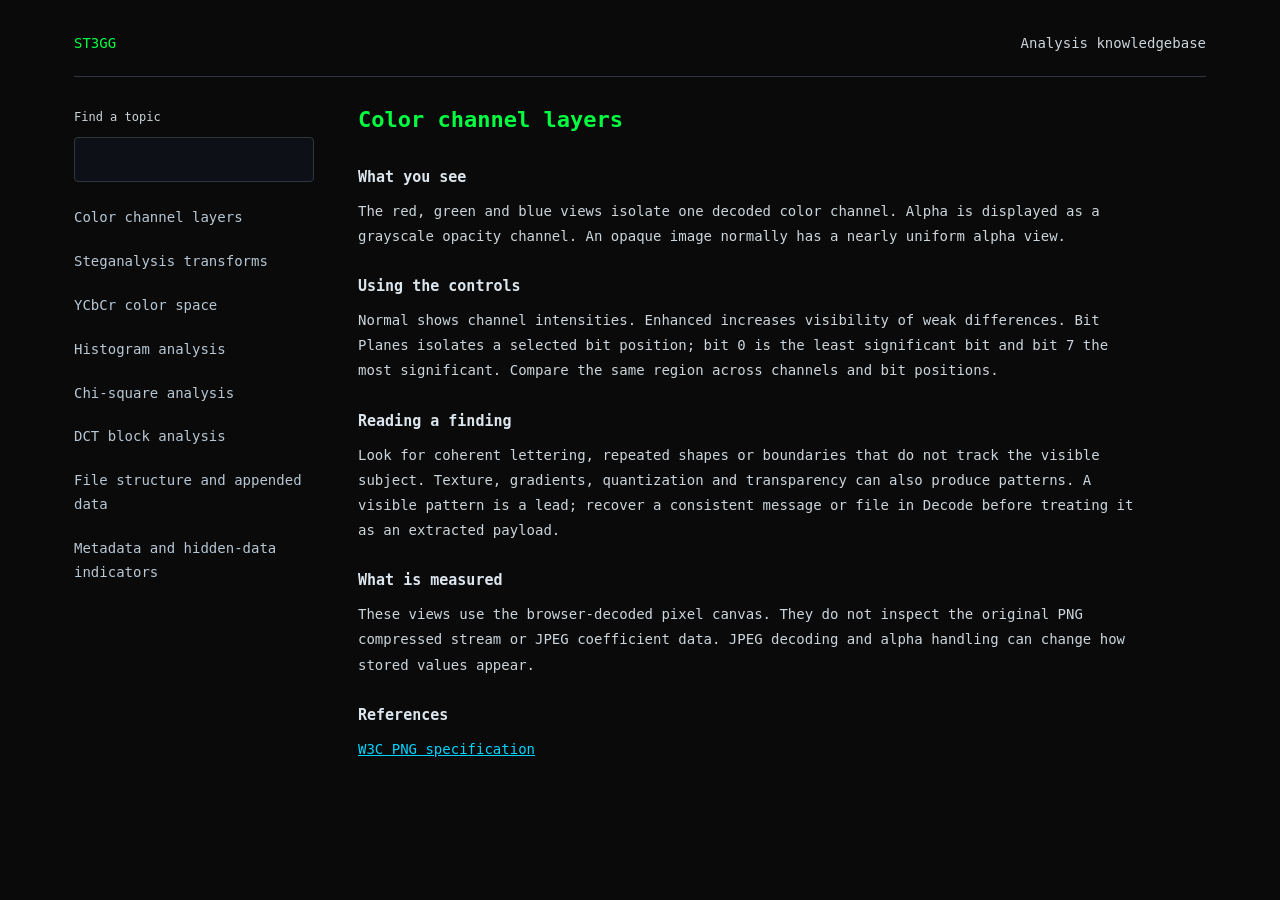
==== knowledgebase.html @ 28b9b0ff "Unify automatic Analyze inspection and metadata navigation Inspect the original Analyze input automa" ====
<!doctype html>
<html lang="en">
<head>
    <meta charset="utf-8">
    <meta name="viewport" content="width=device-width, initial-scale=1">
    <title>Analysis knowledgebase · ST3GG</title>
    <link rel="stylesheet" href="st3gg-knowledge.css?v=20261104-analysis1">
</head>
<body data-knowledge-page>
    <div class="knowledge-shell">
        <header class="knowledge-header"><a href="index.html">ST3GG</a><span>Analysis knowledgebase</span></header>
        <div class="knowledge-layout">
            <aside class="knowledge-sidebar"><label for="knowledge-search">Find a topic</label><input id="knowledge-search" type="search"><nav id="knowledge-nav" aria-label="Knowledgebase topics"></nav></aside>
            <main id="knowledge-content"></main>
        </div>
    </div>
    <script src="st3gg-knowledge.js?v=20261104-analysis1"></script>
</body>
</html>
---- st3gg-knowledge.css ----
.knowledge-dialog{margin:auto;width:min(860px,calc(100vw - 32px));max-height:88vh;overflow:auto;background:#0d1117;color:#cbd5db;border:1px solid #30363d;border-radius:5px;padding:24px}.knowledge-dialog::backdrop{background:#000b}.knowledge-dialog>.btn{float:right;margin:0 0 16px 16px}
.knowledge-article{font:14px/1.8 monospace;color:#cbd5db}.knowledge-article h1{font-size:22px;color:#00ff41;line-height:1.4;margin:0 0 28px}.knowledge-article h2{font-size:15px;color:#dce6ee;margin:24px 0 8px}.knowledge-article a{color:#00d4ff}.knowledge-article p{margin:0 0 12px}
body[data-knowledge-page]{margin:0;background:#0a0a0a;color:#cbd5db;font:14px/1.7 monospace}body[data-knowledge-page] *{box-sizing:border-box}.knowledge-shell{max-width:1180px;margin:auto;padding:32px 24px}.knowledge-header{display:flex;justify-content:space-between;align-items:center;gap:20px;border-bottom:1px solid #30363d;padding-bottom:20px;margin-bottom:28px}.knowledge-header a{color:#00ff41;text-decoration:none}.knowledge-layout{display:grid;grid-template-columns:240px minmax(0,1fr);gap:44px}.knowledge-sidebar{position:sticky;top:24px;align-self:start}.knowledge-sidebar label{font-size:12px}.knowledge-sidebar input{width:100%;padding:10px;margin:8px 0 16px;background:#0d1117;border:1px solid #30363d;border-radius:4px;color:#cbd5db;font:inherit}.knowledge-sidebar nav{display:flex;flex-direction:column;gap:4px}.knowledge-sidebar a{color:#b7c7d4;text-decoration:none;padding:8px 0}.knowledge-sidebar a:hover{color:#00ff41}.knowledge-article{max-width:780px}a:focus-visible,button:focus-visible,input:focus-visible{outline:2px solid #00d4ff;outline-offset:3px}
@media(max-width:700px){.knowledge-layout{grid-template-columns:1fr;gap:28px}.knowledge-sidebar{position:static}.knowledge-shell{padding:20px 16px}.knowledge-dialog{padding:18px}.knowledge-article{font-size:13px}}
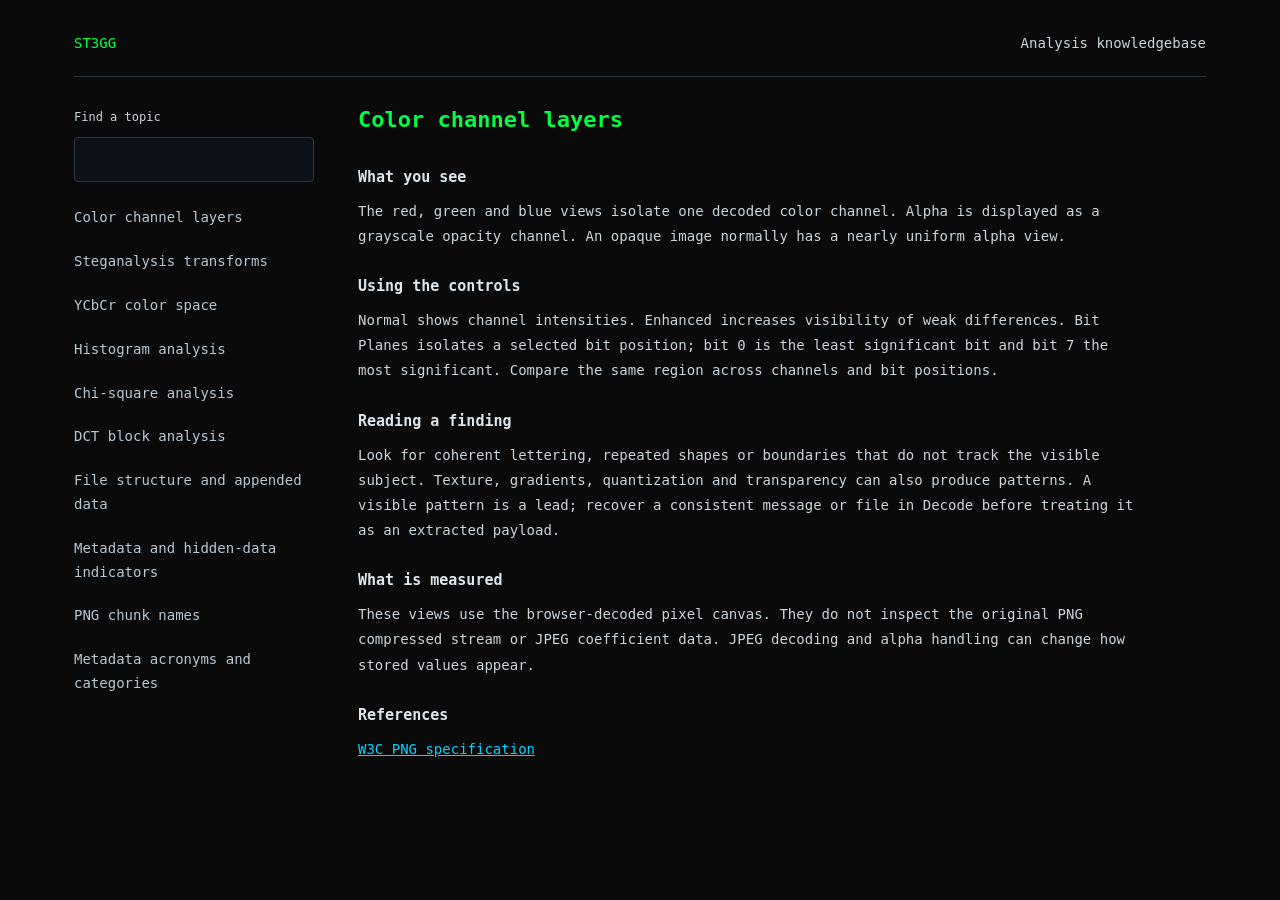
==== commit cdc5da5e: "Explain metadata acronyms with contextual tooltips and knowledgebase links Add shared PNG chunk and " ====
--- a/knowledgebase.html
+++ b/knowledgebase.html
@@ -4,7 +4,7 @@
     <meta charset="utf-8">
     <meta name="viewport" content="width=device-width, initial-scale=1">
     <title>Analysis knowledgebase · ST3GG</title>
-    <link rel="stylesheet" href="st3gg-knowledge.css?v=20261104-analysis1">
+    <link rel="stylesheet" href="st3gg-knowledge.css?v=20261104-terms1">
 </head>
 <body data-knowledge-page>
     <div class="knowledge-shell">
@@ -14,6 +14,6 @@
             <main id="knowledge-content"></main>
         </div>
     </div>
-    <script src="st3gg-knowledge.js?v=20261104-analysis1"></script>
+    <script src="st3gg-knowledge.js?v=20261104-terms1"></script>
 </body>
 </html>
--- a/st3gg-knowledge.css
+++ b/st3gg-knowledge.css
@@ -1,4 +1,5 @@
 .knowledge-dialog{margin:auto;width:min(860px,calc(100vw - 32px));max-height:88vh;overflow:auto;background:#0d1117;color:#cbd5db;border:1px solid #30363d;border-radius:5px;padding:24px}.knowledge-dialog::backdrop{background:#000b}.knowledge-dialog>.btn{float:right;margin:0 0 16px 16px}
+.knowledge-dialog>.btn{position:sticky;top:0;z-index:2;background:#101820}
 .knowledge-article{font:14px/1.8 monospace;color:#cbd5db}.knowledge-article h1{font-size:22px;color:#00ff41;line-height:1.4;margin:0 0 28px}.knowledge-article h2{font-size:15px;color:#dce6ee;margin:24px 0 8px}.knowledge-article a{color:#00d4ff}.knowledge-article p{margin:0 0 12px}
 body[data-knowledge-page]{margin:0;background:#0a0a0a;color:#cbd5db;font:14px/1.7 monospace}body[data-knowledge-page] *{box-sizing:border-box}.knowledge-shell{max-width:1180px;margin:auto;padding:32px 24px}.knowledge-header{display:flex;justify-content:space-between;align-items:center;gap:20px;border-bottom:1px solid #30363d;padding-bottom:20px;margin-bottom:28px}.knowledge-header a{color:#00ff41;text-decoration:none}.knowledge-layout{display:grid;grid-template-columns:240px minmax(0,1fr);gap:44px}.knowledge-sidebar{position:sticky;top:24px;align-self:start}.knowledge-sidebar label{font-size:12px}.knowledge-sidebar input{width:100%;padding:10px;margin:8px 0 16px;background:#0d1117;border:1px solid #30363d;border-radius:4px;color:#cbd5db;font:inherit}.knowledge-sidebar nav{display:flex;flex-direction:column;gap:4px}.knowledge-sidebar a{color:#b7c7d4;text-decoration:none;padding:8px 0}.knowledge-sidebar a:hover{color:#00ff41}.knowledge-article{max-width:780px}a:focus-visible,button:focus-visible,input:focus-visible{outline:2px solid #00d4ff;outline-offset:3px}
 @media(max-width:700px){.knowledge-layout{grid-template-columns:1fr;gap:28px}.knowledge-sidebar{position:static}.knowledge-shell{padding:20px 16px}.knowledge-dialog{padding:18px}.knowledge-article{font-size:13px}}
